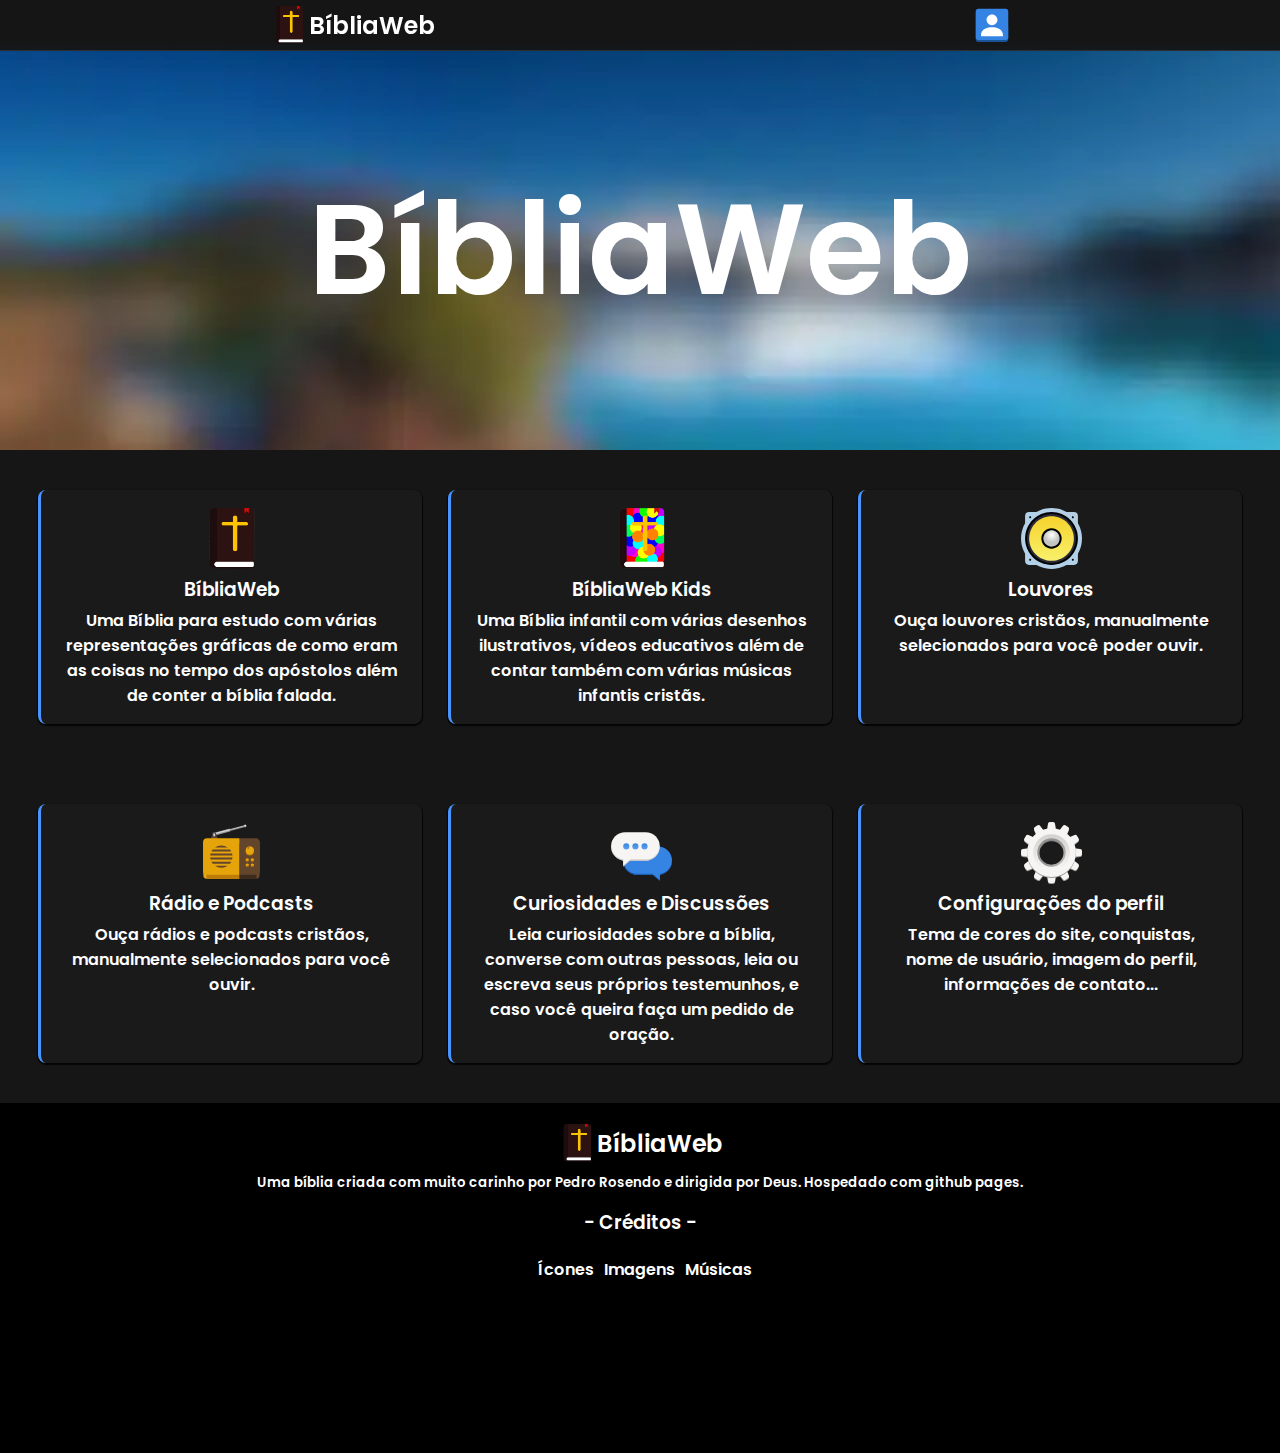
==== index.html @ 705fed43 "Adicionado o favicon da bíblia em head, Criado o primeiro capítulo do primeiro livro da bíblia" ====
<!DOCTYPE html>
<html lang="pt_BR">

<head>
    <meta charset="UTF-8">
    <meta http-equiv="X-UA-Compatible" content="IE=chrome">
    <meta name="viewport" content="width=device-width, initial-scale=1.0">
    <link rel="shortcut icon" href="icons/favicon.svg" type="svg">
    <title>BíbliaWeb Home</title>
    <link rel="stylesheet" href="styles/main.css">
    <link rel="stylesheet" href="styles/headerwithname.css">
    <link rel="stylesheet" href="styles/cards.css">
    <link rel="stylesheet" href="styles/footer.css">
    <meta name="keywords" content="biblia sagrada online cristã">
    <meta name="description"
        content="Uma Bíblia Online em português com design responsivo para que você possa acessar de seu smartphone, tablet ou computador. Nesse site você poderá ouvir músicas cristãs, conversar com pessoas que compartilham da mesma fé que você, colocar vídeos educativos para as crianças e muito mais.">
</head>
<style>
    header {
        position: fixed;
        z-index: 1;
        width: 100%;
        background-color: rgba(22, 22, 22, 0.7);
        backdrop-filter: blur(5px);
        -webkit-backdrop-filter: blur(5px);
        border-bottom: 1px solid rgba(255, 255, 255, 0.1);
    }

    header nav {
        display: flex;
        justify-content: space-around;
        align-items: center;
        height: 50px;
    }

    header nav div.logo {
        align-items: center;
        display: flex;
        cursor: pointer;
    }

    header nav div.logo:hover {
        transition: 0.3s;
        opacity: 0.7;
    }

    header nav div.logo img,
    #text {
        display: inline-block;
    }

    header nav div.logo #text {
        color: #ffffff;
    }

    header nav .account {
        align-items: center;
        cursor: pointer;
    }

    header nav .account:hover {
        transition: 0.3s;
        opacity: 0.7;
    }

    header nav .account img {
        margin-top: 7px;
    }

    .content {
        padding-top: 50px;
    }
</style>

<body>

    <header>
        <nav>
            <div class="logo" onclick="window.location.href='index.html'">
                <img src="icons/favicon.svg" width="40vh" height="40vh" alt="Icone da Bíblia Web">
                <div id="text">
                    <h2>BíbliaWeb</h2>
                </div>
            </div>

            <div class="account" onclick="window.location.href='account.html'">
                <img src="icons/user.svg" width="40vh" height="40vh" alt="Icone da Bíblia Web">
            </div>
        </nav>
    </header>

    <div class="content">

        <div class="headerwithname">
            <h2>BíbliaWeb</h2>
        </div>

        <main class="cards">
            <section class="card" onclick="window.location.href='index-studywebbible.html'">
                <div class="icons">
                    <img src="icons/favicon.svg" alt="Ícone da Bíblia Web">
                </div>
                <h3>BíbliaWeb</h3>
                <span>Uma Bíblia para estudo com várias representações gráficas de como eram as coisas no tempo dos
                    apóstolos além de conter a bíblia falada.</span>
            </section>

            <section class="card" onclick="window.location.href='index-kidswebbible.html'">
                <div class="icons">
                    <img src="icons/favicon-kids.svg" alt="Ícone da Bíblia Web Kids">
                </div>
                <h3>BíbliaWeb Kids</h3>
                <span>Uma Bíblia infantil com várias desenhos ilustrativos, vídeos educativos além de contar também com
                    várias músicas infantis cristãs.</span>
            </section>

            <section class="card" onclick="window.location.href='index-praises.html'">
                <div class="icons">
                    <img src="icons/gnome-music-icon.svg" alt="Ícone de uma caixa de som">
                </div>
                <h3>Louvores</h3>
                <span>Ouça louvores cristãos, manualmente selecionados para você poder ouvir.</span>
            </section>
        </main>

        <main class="cards">
            <section class="card" onclick="window.location.href='index-radiosandpodcasts.html'">
                <div class="icons">
                    <img src="icons/haeckerfelix-shortwave-icon.svg" alt="Ícone de um rádio">
                </div>
                <h3>Rádio e Podcasts</h3>
                <span>Ouça rádios e podcasts cristãos, manualmente selecionados para você ouvir.</span>
            </section>

            <section class="card" onclick="window.location.href='index-triviaanddiscussions.html'">
                <div class="icons">
                    <img src="icons/empathy-icon.svg" alt="Ícone de um bate-papo">
                </div>
                <h3>Curiosidades e Discussões</h3>
                <span>Leia curiosidades sobre a bíblia, converse com outras pessoas, leia ou escreva seus próprios
                    testemunhos, e caso você queira faça um pedido de oração.</span>
            </section>

            <section class="card" onclick="window.location.href='index-account.html'">
                <div class="icons">
                    <img src="icons/gnome-settings-icon.svg" alt="Ícone de configurações">
                </div>
                <h3>Configurações do perfil</h3>
                <span>Tema de cores do site, conquistas, nome de usuário, imagem do perfil, informações de
                    contato...</span>
            </section>
        </main>
    </div>

    <footer>
        <div class="texts-footer">
            <div id="logo-footer" onclick="window.location.href='index.html'">
                <img src="icons/favicon.svg" width="40vw" height="40vh" alt="Ícone da Bíblia Web">
                <div id="text-footer">
                    <h2>BíbliaWeb</h2>
                </div>
            </div>
            <h5>Uma bíblia criada com muito carinho por Pedro Rosendo e dirigida por Deus. Hospedado com github
                pages.</h5>
            <div class="credits">
                <div class="title">
                    <h3 id="text3">- Créditos -</h3>
                </div>
                <div class="types">
                    <h4 id="text4">Ícones</h4>
                    <h4 id="texto4">Imagens</h4 id="texto4">
                    <h4 id="texto4">Músicas</h4>
                </div>
            </div>
        </div>
    </footer>
</body>

</html>
---- styles/main.css ----
@font-face {
    font-family: "Poppins-Medium";
    font-style: bold;
    src: local('Poppins-Medium'), url('/fonts/Poppins-Medium.ttf') format("truetype");
}

@font-face {
    font-family: "Poppins-SemiBold";
    font-style: normal;
    src: local('Poppins-SemiBold'), url('/fonts/Poppins-SemiBold.ttf') format("truetype");
}

@font-face {
    font-family: "Roboto-Medium";
    font-style: normal;
    src: local('Roboto-Medium'), url('/fonts/Roboto-Medium.ttf') format("truetype");
}

@font-face {
    font-family: "Roboto-Bold";
    font-style: bold;
    src: local('Roboto-Bold'), url('/fonts/Roboto-Bold.ttf') format("truetype");
}

* {
    margin: 0;
    padding: 0;
    box-sizing: border-box;
    font-family: "Poppins-SemiBold", "Roboto", Arial;
    text-decoration: none;
}

body {
    background-color: #161616;
    overflow-x: hidden;
}
---- styles/headerwithname.css ----
.content div.headerwithname {
    margin: 0;
    width: 100%;
    height: 400px;
    display: flex;
    background-image: url("/images/lago.webp");
    background-repeat: no-repeat;
    background-attachment: fixed;
    background-size: cover;
    align-items: center;
    justify-content: center;
    transition: 0.4s;
}

div.content div.headerwithname h2 {
    color: #ffffff;
    font-size: 10vw;
    text-align: center;
}

@media screen and (max-width:700px) {

    .content div.headerwithname {
        height: 300px;
    }

}

@media screen and (max-width:500px) {

    .content div.headerwithname {
        height: 200px;
    }

}
---- styles/cards.css ----
.content main.cards {
    display: flex;
    justify-content: center;
    color: #ffffff;
    padding: 40px;
}

.content main.cards section.card {
    display: flex;
    flex-direction: column;
    align-items: center;
    text-align: center;
    background-color: #1a1a1a;
    padding: 1rem 1.5rem;
    border-radius: 8px;
    margin-left: 2vw;
    cursor: pointer;
    min-width: 30vw;
    min-height: 150px;
    max-width: 30vw;
    max-height: 270px;
    box-shadow: 0 1px 1px 1px rgb(0 0 0 / 80%);
    border-left: 3px solid #4895ff;
    transition: 0.4s;
}

.content main.cards section.card:hover {
    background-color: #202020;
    position: relative;
    top: -1px;
    transition: all 0.5s ease-in-out;
}

.content main.cards section.card:first-child {
    margin-left: 0;
}

.content main.cards section.card .icons {
    width: 65px;
    height: 65px;
}

.content main.cards section.card img {
    width: 100%;
}

.content main.cards section.card h3 {
    padding: 4px 0;
}

@media screen and (max-width: 1000px) {

    .content main.cards {
        flex-direction: column;
        display: flex;
        padding: 10px;
    }

    .content main.cards section.card {
        margin-left: 0;
        margin-bottom: 32px;
        min-width: 100%;
        min-height: 150px;
        max-width: 100%;
        max-height: 250px;
    }

    .content main.cards section.card span {
        font-size: 15px;
    }

}
---- styles/footer.css ----
footer {
    width: 100%;
    height: 350px;
    text-align: center;
    background-color: #000000;
    position: relative;
    bottom: 0;
}

#logo-footer {
    align-items: center;
    display: flex;
}

#logo-footer:hover {
    cursor: pointer;
    opacity: 0.7;
}

.texts-footer {
    display: flex;
    flex-direction: column;
    align-items: center;
    color: #ffffff;
    padding-top: 20px;
}

.texts-footer h5 {
    margin-top: 10px;
    margin-bottom: 15px;
}

.title {
    margin-bottom: 20px;
}

.types {
    display: flex;
}

.types h4 {
    display: flex;
    margin-left: 10px;
}

.types h4:hover {
    cursor: pointer;
    opacity: 0.7;
}

@media screen and (max-width:500px) {

    .title {
        margin-bottom: 10px;
    }

}
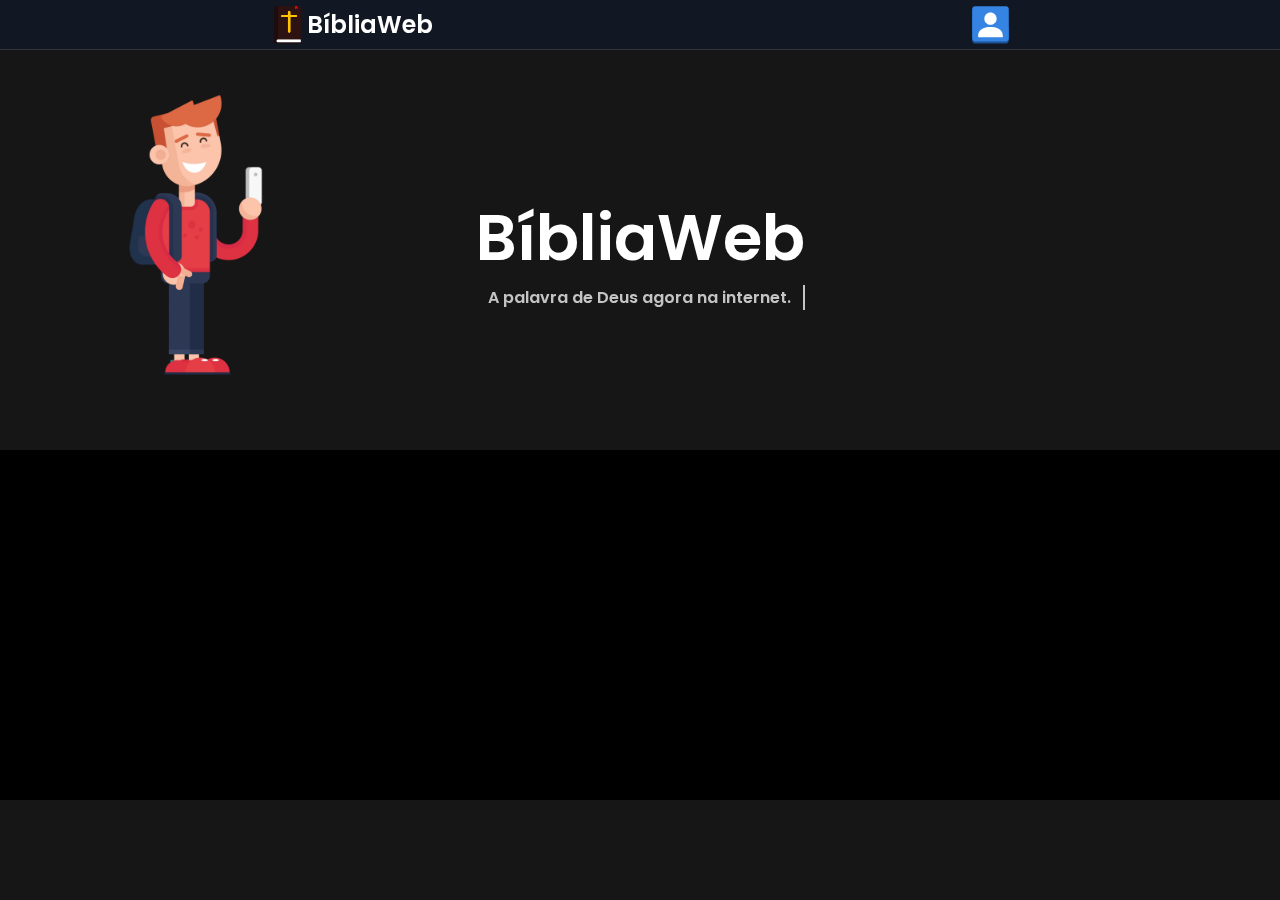
==== commit f031071b: "Reescrita do Website, limpeza de arquivos sem dados" ====
--- a/index.html
+++ b/index.html
@@ -1,179 +1,45 @@
 <!DOCTYPE html>
 <html lang="pt_BR">
-
 <head>
     <meta charset="UTF-8">
     <meta http-equiv="X-UA-Compatible" content="IE=chrome">
     <meta name="viewport" content="width=device-width, initial-scale=1.0">
-    <link rel="shortcut icon" href="icons/favicon.svg" type="svg">
+    <link rel="shortcut icon" href="/icons/favicon.svg" type="image/x-icon">
     <title>BíbliaWeb Home</title>
-    <link rel="stylesheet" href="styles/main.css">
-    <link rel="stylesheet" href="styles/headerwithname.css">
-    <link rel="stylesheet" href="styles/cards.css">
-    <link rel="stylesheet" href="styles/footer.css">
-    <meta name="keywords" content="biblia sagrada online cristã">
-    <meta name="description"
-        content="Uma Bíblia Online em português com design responsivo para que você possa acessar de seu smartphone, tablet ou computador. Nesse site você poderá ouvir músicas cristãs, conversar com pessoas que compartilham da mesma fé que você, colocar vídeos educativos para as crianças e muito mais.">
+    <link rel="stylesheet" href="/styles/main.css">
+    <meta name="description" content="Uma Bíblia Online em português com design responsivo para que você possa acessar de seu smartphone, tablet ou computador. Nesse site você poderá ouvir músicas cristãs, conversar com pessoas que compartilham da mesma fé que você, colocar vídeos educativos para as crianças e muito mais.">
+    <link rel="stylesheet" href="/styles/headerwithname.css">
+    <link rel="stylesheet" href="/styles/headertop.css">
+    <link rel="stylesheet" href="/styles/webbibleofstudy.css">
 </head>
-<style>
-    header {
-        position: fixed;
-        z-index: 1;
-        width: 100%;
-        background-color: rgba(22, 22, 22, 0.7);
-        backdrop-filter: blur(5px);
-        -webkit-backdrop-filter: blur(5px);
-        border-bottom: 1px solid rgba(255, 255, 255, 0.1);
-    }
-
-    header nav {
-        display: flex;
-        justify-content: space-around;
-        align-items: center;
-        height: 50px;
-    }
-
-    header nav div.logo {
-        align-items: center;
-        display: flex;
-        cursor: pointer;
-    }
-
-    header nav div.logo:hover {
-        transition: 0.3s;
-        opacity: 0.7;
-    }
-
-    header nav div.logo img,
-    #text {
-        display: inline-block;
-    }
-
-    header nav div.logo #text {
-        color: #ffffff;
-    }
-
-    header nav .account {
-        align-items: center;
-        cursor: pointer;
-    }
-
-    header nav .account:hover {
-        transition: 0.3s;
-        opacity: 0.7;
-    }
-
-    header nav .account img {
-        margin-top: 7px;
-    }
-
-    .content {
-        padding-top: 50px;
-    }
-</style>
-
 <body>
-
     <header>
         <nav>
-            <div class="logo" onclick="window.location.href='index.html'">
-                <img src="icons/favicon.svg" width="40vh" height="40vh" alt="Icone da Bíblia Web">
+            <div id="logo" onclick="window.location.href='index.html'">
+                <div id="icon">
+                    <img src="/icons/favicon.svg" alt="Ícone da Bíblia Web">
+                </div>
                 <div id="text">
                     <h2>BíbliaWeb</h2>
                 </div>
             </div>
 
-            <div class="account" onclick="window.location.href='account.html'">
-                <img src="icons/user.svg" width="40vh" height="40vh" alt="Icone da Bíblia Web">
+            <div id="account" onclick="window.location.href='account.html'">
+                <div id="icon">
+                    <img src="/icons/user.svg" alt="Sua conta">
+                </div>
             </div>
         </nav>
     </header>
-
-    <div class="content">
-
-        <div class="headerwithname">
-            <h2>BíbliaWeb</h2>
+    <div id="content">
+        <div id="headerwithname">
+            <div id="texts">
+                <h2>BíbliaWeb</h2>
+                <h4 class="line typing-animation">A palavra de Deus agora na internet.</h4>
+            </div>
         </div>
 
-        <main class="cards">
-            <section class="card" onclick="window.location.href='index-studywebbible.html'">
-                <div class="icons">
-                    <img src="icons/favicon.svg" alt="Ícone da Bíblia Web">
-                </div>
-                <h3>BíbliaWeb</h3>
-                <span>Uma Bíblia para estudo com várias representações gráficas de como eram as coisas no tempo dos
-                    apóstolos além de conter a bíblia falada.</span>
-            </section>
-
-            <section class="card" onclick="window.location.href='index-kidswebbible.html'">
-                <div class="icons">
-                    <img src="icons/favicon-kids.svg" alt="Ícone da Bíblia Web Kids">
-                </div>
-                <h3>BíbliaWeb Kids</h3>
-                <span>Uma Bíblia infantil com várias desenhos ilustrativos, vídeos educativos além de contar também com
-                    várias músicas infantis cristãs.</span>
-            </section>
-
-            <section class="card" onclick="window.location.href='index-praises.html'">
-                <div class="icons">
-                    <img src="icons/gnome-music-icon.svg" alt="Ícone de uma caixa de som">
-                </div>
-                <h3>Louvores</h3>
-                <span>Ouça louvores cristãos, manualmente selecionados para você poder ouvir.</span>
-            </section>
-        </main>
-
-        <main class="cards">
-            <section class="card" onclick="window.location.href='index-radiosandpodcasts.html'">
-                <div class="icons">
-                    <img src="icons/haeckerfelix-shortwave-icon.svg" alt="Ícone de um rádio">
-                </div>
-                <h3>Rádio e Podcasts</h3>
-                <span>Ouça rádios e podcasts cristãos, manualmente selecionados para você ouvir.</span>
-            </section>
-
-            <section class="card" onclick="window.location.href='index-triviaanddiscussions.html'">
-                <div class="icons">
-                    <img src="icons/empathy-icon.svg" alt="Ícone de um bate-papo">
-                </div>
-                <h3>Curiosidades e Discussões</h3>
-                <span>Leia curiosidades sobre a bíblia, converse com outras pessoas, leia ou escreva seus próprios
-                    testemunhos, e caso você queira faça um pedido de oração.</span>
-            </section>
-
-            <section class="card" onclick="window.location.href='index-account.html'">
-                <div class="icons">
-                    <img src="icons/gnome-settings-icon.svg" alt="Ícone de configurações">
-                </div>
-                <h3>Configurações do perfil</h3>
-                <span>Tema de cores do site, conquistas, nome de usuário, imagem do perfil, informações de
-                    contato...</span>
-            </section>
-        </main>
+        <div class="container"></div>
     </div>
-
-    <footer>
-        <div class="texts-footer">
-            <div id="logo-footer" onclick="window.location.href='index.html'">
-                <img src="icons/favicon.svg" width="40vw" height="40vh" alt="Ícone da Bíblia Web">
-                <div id="text-footer">
-                    <h2>BíbliaWeb</h2>
-                </div>
-            </div>
-            <h5>Uma bíblia criada com muito carinho por Pedro Rosendo e dirigida por Deus. Hospedado com github
-                pages.</h5>
-            <div class="credits">
-                <div class="title">
-                    <h3 id="text3">- Créditos -</h3>
-                </div>
-                <div class="types">
-                    <h4 id="text4">Ícones</h4>
-                    <h4 id="texto4">Imagens</h4 id="texto4">
-                    <h4 id="texto4">Músicas</h4>
-                </div>
-            </div>
-        </div>
-    </footer>
 </body>
-
 </html>--- a/styles/main.css
+++ b/styles/main.css
@@ -1,3 +1,12 @@
+:root {
+    --backgroud-color-darkmode: #161616;
+    --backgroud-color-whitemode: #d5d5d5;
+    --primary-text-color-darkmode: #ffffff;
+    --secundary-text-color-darkmode: rgba(255, 255, 255, 0.75);
+    --headertop-color-darkmode: rgba(17, 25, 40, 0.75);
+    --headertop-bottom-color-darkmode: rgba(255, 255, 255, 0.125);
+}
+
 @font-face {
     font-family: "Poppins-Medium";
     font-style: bold;
@@ -31,6 +40,6 @@
 }
 
 body {
-    background-color: #161616;
+    background-color: var(--backgroud-color-darkmode);
     overflow-x: hidden;
 }--- a/styles/headerwithname.css
+++ b/styles/headerwithname.css
@@ -1,35 +1,55 @@
-.content div.headerwithname {
-    margin: 0;
-    width: 100%;
+div#content div#headerwithname {
+    display: flex;
     height: 400px;
-    display: flex;
-    background-image: url("/images/lago.webp");
+    justify-content: center;
+    align-items: center;
+    background-image: url(/images/boy-using-smartphone.webp);
     background-repeat: no-repeat;
-    background-attachment: fixed;
-    background-size: cover;
-    align-items: center;
-    justify-content: center;
-    transition: 0.4s;
+    background-size: contain;
 }
 
-div.content div.headerwithname h2 {
-    color: #ffffff;
-    font-size: 10vw;
+div#content div#headerwithname div#texts {
+    text-align: center;
+    
+}
+
+div#content div#headerwithname div#texts h2 {
+    color: var(--primary-text-color-darkmode);
+    font-size: 400%;
+}
+
+
+div#content div#headerwithname div#texts h4.line {
+    border-right: 2px solid var(--secundary-text-color-darkmode);
+    color: var(--secundary-text-color-darkmode);
+    margin: 0 auto;
+    white-space: nowrap;
+    overflow: hidden;
     text-align: center;
 }
 
-@media screen and (max-width:700px) {
 
-    .content div.headerwithname {
-        height: 300px;
+.typing-animation {
+    animation: blinkCursor 700ms infinite normal,
+        typing 4s 1s normal both;
+}
+
+@keyframes typing {
+    from {
+        width: 0;
     }
 
+    to {
+        width: 19em;
+    }
 }
 
-@media screen and (max-width:500px) {
-
-    .content div.headerwithname {
-        height: 200px;
+@keyframes blinkCursor {
+    from {
+        border-right-color: var(--secundary-text-color-darkmode);
     }
 
+    to {
+        border-right-color: transparent;
+    }
 }--- a/styles/headertop.css
+++ b/styles/headertop.css
@@ -0,0 +1,70 @@
+header {
+    width: 100%;
+    height: 50px;
+    position: fixed;
+    z-index: 10;
+    background-color: var(--headertop-color-darkmode);
+    backdrop-filter: blur(16px) saturate(180%); -webkit-backdrop-filter: blur(16px);
+    border-bottom: 1px solid var(--headertop-bottom-color-darkmode);
+}
+
+header nav {
+    width: 100%;
+    height: 100%;
+    display: flex;
+    justify-content: space-around;
+    align-items: center;
+}
+
+header nav div#logo {
+    align-items: center;
+    display: flex;
+    cursor: pointer;
+}
+
+header nav div#logo:hover {
+    transition: 0.3s;
+    opacity: 0.7;
+}
+
+header nav div#logo div#icon {
+    width: 40px;
+    height: 40px;
+}
+
+header nav div#logo div#icon img {
+    width: 100%;
+    height: 100%;
+}
+
+header nav div#logo div#text h2 {
+    font-family: 'Poppins-Semibold', Arial;
+    color: var(--primary-text-color-darkmode);
+}
+
+header nav div#account {
+    width: 45px;
+    height: 45px;
+    align-items: center;
+    display: flex;
+    cursor: pointer;
+}
+
+header nav div#account:hover {
+    transition: 0.3s;
+    opacity: 0.7;
+}
+
+header nav div#account div#icon {
+    width: 100%;
+    height: 100%;
+}
+
+header nav div#account div#icon img {
+    width: 100%;
+    height: 100%;
+}
+
+div#content {
+    padding-top: 50px;
+}--- a/styles/webbibleofstudy.css
+++ b/styles/webbibleofstudy.css
@@ -0,0 +1,5 @@
+div#content div.container {
+    width: 100%;
+    height: 350px;
+    background-color: black;
+}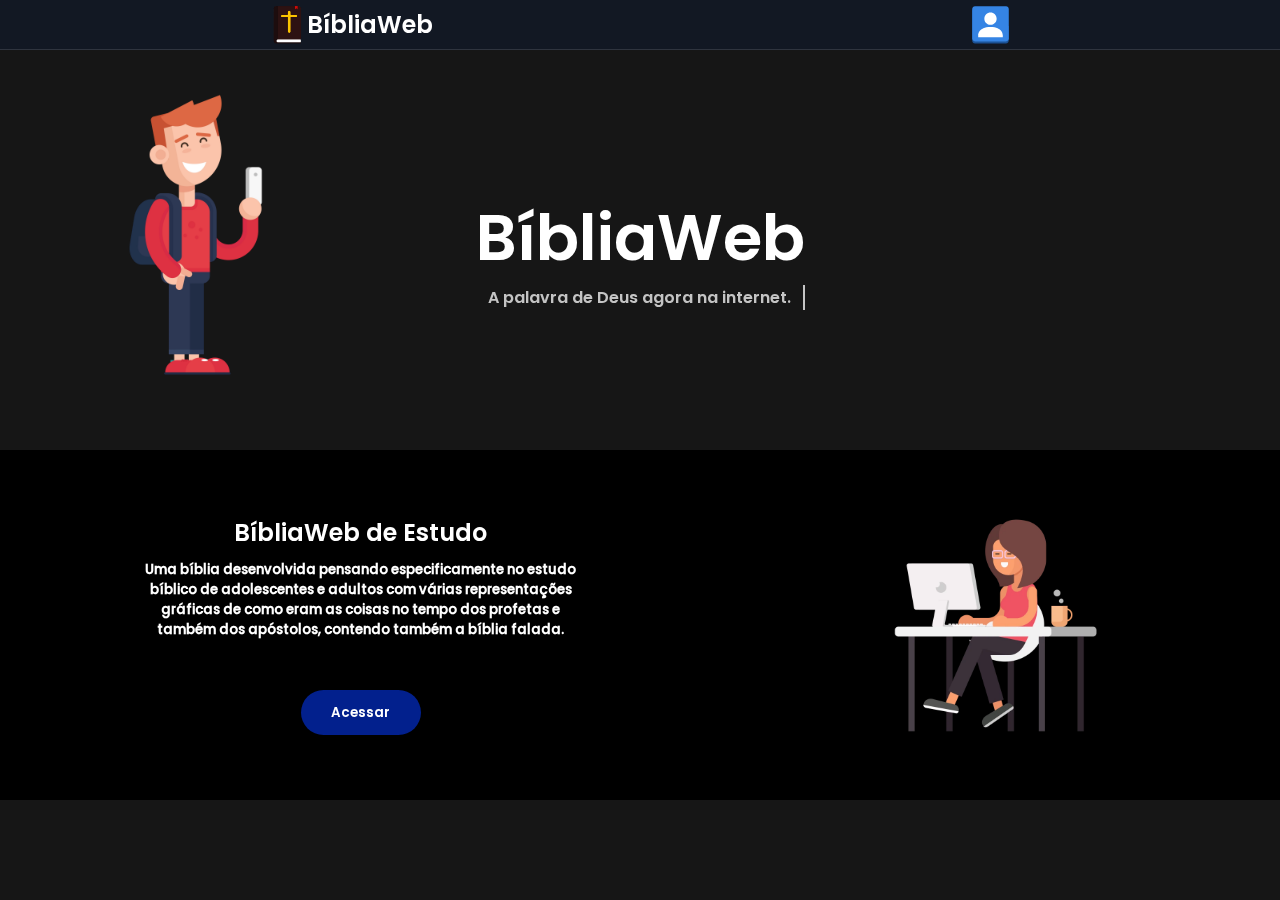
==== commit d12dc1e7: "Criado o primeiro container com a BibliaWeb de Estudo" ====
--- a/index.html
+++ b/index.html
@@ -4,20 +4,20 @@
     <meta charset="UTF-8">
     <meta http-equiv="X-UA-Compatible" content="IE=chrome">
     <meta name="viewport" content="width=device-width, initial-scale=1.0">
-    <link rel="shortcut icon" href="/icons/favicon.svg" type="image/x-icon">
+    <link rel="shortcut icon" href="icons/favicon.svg" type="image/x-icon">
     <title>BíbliaWeb Home</title>
-    <link rel="stylesheet" href="/styles/main.css">
     <meta name="description" content="Uma Bíblia Online em português com design responsivo para que você possa acessar de seu smartphone, tablet ou computador. Nesse site você poderá ouvir músicas cristãs, conversar com pessoas que compartilham da mesma fé que você, colocar vídeos educativos para as crianças e muito mais.">
-    <link rel="stylesheet" href="/styles/headerwithname.css">
-    <link rel="stylesheet" href="/styles/headertop.css">
-    <link rel="stylesheet" href="/styles/webbibleofstudy.css">
+    <link rel="stylesheet" href="styles/main.css">
+    <link rel="stylesheet" href="styles/headertop.css">
+    <link rel="stylesheet" href="styles/headerwithname.css">
+    <link rel="stylesheet" href="styles/webbibleofstudy.css">
 </head>
 <body>
     <header>
         <nav>
             <div id="logo" onclick="window.location.href='index.html'">
                 <div id="icon">
-                    <img src="/icons/favicon.svg" alt="Ícone da Bíblia Web">
+                    <img src="icons/favicon.svg" alt="Ícone da Bíblia Web">
                 </div>
                 <div id="text">
                     <h2>BíbliaWeb</h2>
@@ -26,7 +26,7 @@
 
             <div id="account" onclick="window.location.href='account.html'">
                 <div id="icon">
-                    <img src="/icons/user.svg" alt="Sua conta">
+                    <img src="icons/user.svg" alt="Sua conta">
                 </div>
             </div>
         </nav>
@@ -39,7 +39,28 @@
             </div>
         </div>
 
-        <div class="container"></div>
+        <div class="container">
+            <div id="containercontent">
+                <div id="description">
+                    <div id="descriptioncontent">
+                        <div id="title">
+                            <h2>BíbliaWeb de Estudo</h2>
+                        </div>
+                        <div id="descriptiontext">
+                            <h5>Uma bíblia desenvolvida pensando especificamente no estudo bíblico de adolescentes e adultos com várias representações gráficas de como eram as coisas no tempo dos profetas e também dos apóstolos, contendo também a bíblia falada.</h5>
+                        </div>
+                        <div id="button">
+                            <button href="">Acessar</button>
+                        </div>
+                    </div>
+                </div>
+                <div id="image">
+                    <div id="imagecontent">
+                        <img src="images/AcessingWeb.webp" alt="Acessando a web pelo notebook">
+                    </div>
+                </div>
+            </div>
+        </div>
     </div>
 </body>
 </html>--- a/styles/main.css
+++ b/styles/main.css
@@ -5,6 +5,7 @@
     --secundary-text-color-darkmode: rgba(255, 255, 255, 0.75);
     --headertop-color-darkmode: rgba(17, 25, 40, 0.75);
     --headertop-bottom-color-darkmode: rgba(255, 255, 255, 0.125);
+    --button-color-darkmode: #02208d;
 }
 
 @font-face {
--- a/styles/headerwithname.css
+++ b/styles/headerwithname.css
@@ -10,14 +10,12 @@
 
 div#content div#headerwithname div#texts {
     text-align: center;
-    
 }
 
 div#content div#headerwithname div#texts h2 {
     color: var(--primary-text-color-darkmode);
     font-size: 400%;
 }
-
 
 div#content div#headerwithname div#texts h4.line {
     border-right: 2px solid var(--secundary-text-color-darkmode);
@@ -27,7 +25,6 @@
     overflow: hidden;
     text-align: center;
 }
-
 
 .typing-animation {
     animation: blinkCursor 700ms infinite normal,
--- a/styles/webbibleofstudy.css
+++ b/styles/webbibleofstudy.css
@@ -2,4 +2,67 @@
     width: 100%;
     height: 350px;
     background-color: black;
+}
+
+div#content div.container div#containercontent {
+    width: 100%;
+    height: 100%;
+    display: flex;
+    flex-direction: row;
+    justify-content: space-around;
+    align-items: center;
+}
+
+div#content div.container div#containercontent div#image {
+    width: 350px;
+    height: 100%;
+}
+
+div#content div.container div#containercontent div#image div#imagecontent, div#content div.container div#containercontent div#image div#imagecontent img {
+    width: 100%;
+    height: 100%;
+}
+
+div#content div.container div#containercontent div#description {
+    width: 40%;
+    height: 100%;
+    display: flex;
+    justify-content: center;
+    align-items: center;
+}
+
+div#content div.container div#containercontent div#description div#title {
+    text-align: center;
+}
+
+div#content div.container div#containercontent div#description div#title h2 {
+    color: var(--primary-text-color-darkmode);
+}
+
+div#content div.container div#containercontent div#description div#descriptiontext {
+    text-align: center;
+    padding-top: 10px;
+    padding-bottom: 50px;
+}
+
+div#content div.container div#containercontent div#description div#descriptiontext h5 {
+    color: var(--primary-text-color-darkmode);
+    font-family: "Poppins-Medium", Arial;
+    padding-left: 40px;
+    padding-right: 40px;
+}
+
+div#content div.container div#containercontent div#description div#button {
+    display: flex;
+    align-items: center;
+    justify-content: center;
+}
+
+div#content div.container div#containercontent div#description div#button button {
+    width: 120px;
+    height: 45px;
+    border: none;
+    border-radius: 100px;
+    background-color: var(--button-color-darkmode);
+    color: var(--primary-text-color-darkmode);
 }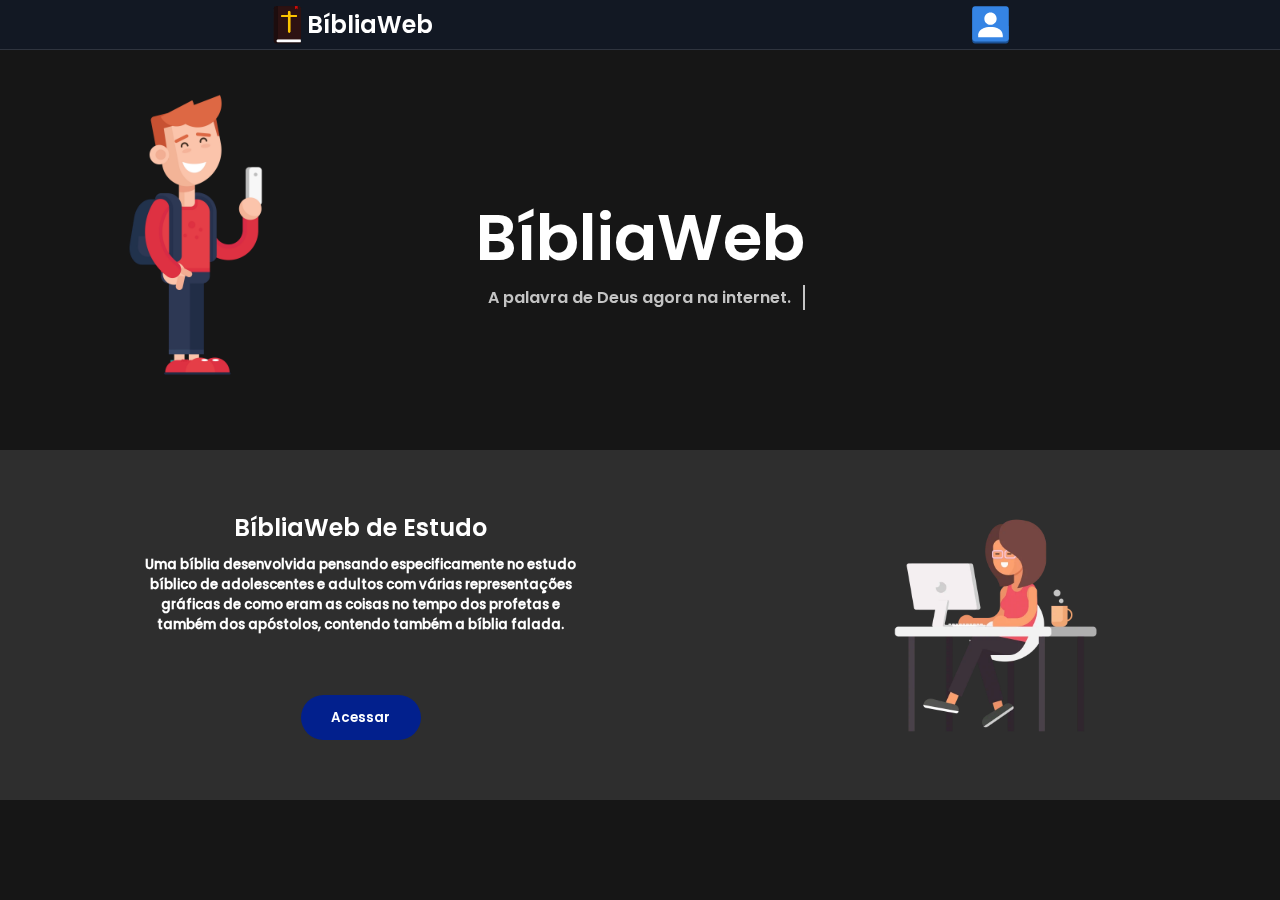
==== commit 87d5e62f: "Mudando arquivos de .webp para .png" ====
--- a/index.html
+++ b/index.html
@@ -56,7 +56,7 @@
                 </div>
                 <div id="image">
                     <div id="imagecontent">
-                        <img src="images/AcessingWeb.webp" alt="Acessando a web pelo notebook">
+                        <img src="images/AcessingWeb.png" alt="Acessando a web pelo notebook">
                     </div>
                 </div>
             </div>
--- a/styles/main.css
+++ b/styles/main.css
@@ -1,5 +1,6 @@
 :root {
-    --backgroud-color-darkmode: #161616;
+    --primary-background-color-darkmode: #161616;
+    --secundary-background-color-darkmode: #2e2e2e;
     --backgroud-color-whitemode: #d5d5d5;
     --primary-text-color-darkmode: #ffffff;
     --secundary-text-color-darkmode: rgba(255, 255, 255, 0.75);
@@ -41,6 +42,6 @@
 }
 
 body {
-    background-color: var(--backgroud-color-darkmode);
+    background-color: var(--primary-background-color-darkmode);
     overflow-x: hidden;
 }--- a/styles/headerwithname.css
+++ b/styles/headerwithname.css
@@ -3,7 +3,7 @@
     height: 400px;
     justify-content: center;
     align-items: center;
-    background-image: url(/images/boy-using-smartphone.webp);
+    background-image: url(/images/BoyUsingSmartphone.png);
     background-repeat: no-repeat;
     background-size: contain;
 }
--- a/styles/webbibleofstudy.css
+++ b/styles/webbibleofstudy.css
@@ -1,7 +1,7 @@
 div#content div.container {
     width: 100%;
     height: 350px;
-    background-color: black;
+    background-color: var(--secundary-background-color-darkmode);
 }
 
 div#content div.container div#containercontent {
@@ -42,14 +42,14 @@
 div#content div.container div#containercontent div#description div#descriptiontext {
     text-align: center;
     padding-top: 10px;
-    padding-bottom: 50px;
+    margin-bottom: 60px;
 }
 
 div#content div.container div#containercontent div#description div#descriptiontext h5 {
     color: var(--primary-text-color-darkmode);
     font-family: "Poppins-Medium", Arial;
-    padding-left: 40px;
-    padding-right: 40px;
+    margin-left: 40px;
+    margin-right: 40px;
 }
 
 div#content div.container div#containercontent div#description div#button {
@@ -65,4 +65,71 @@
     border-radius: 100px;
     background-color: var(--button-color-darkmode);
     color: var(--primary-text-color-darkmode);
+}
+
+div#content div.container div#containercontent div#description div#button button:hover {
+    cursor: pointer;
+    box-shadow: 0 0 40px var(--button-color-darkmode);
+    transition: 0.5s ease-in-out;
+}
+
+@media screen and (max-width: 900px) {
+    div#content div.container div#containercontent div#description div#descriptioncontent div#descriptiontext h5 {
+        margin-left: 0px;
+        margin-right: 0px;
+        transition: 0.5s ease-in-out;
+    }
+}
+
+@media screen and (max-width: 800px) {
+    div#content div.container {
+        height: 400px;
+        transition: 0.5s ease-in-out;
+        background-image: url(/images/AcessingWeb.png);
+        background-repeat: no-repeat;
+        background-size: contain;
+        background-position: center;
+        padding-top: 20px;
+        padding-bottom: 20px;
+        padding-right: 20px;
+        padding-left: 20px;
+        transition: 0.5s ease-in-out;
+    }
+
+    div#content div.container div#containercontent {
+        flex-direction: column;
+        transition: 0.5s ease-in-out;
+    }
+
+    div#content div.container div#containercontent div#image {
+        display: none;
+        transition: 0.5s ease-in-out;
+    }
+
+    div#content div.container div#containercontent div#description {
+        width: 100%;
+        background: rgba(0, 0, 0, 0.616);
+        box-shadow: 0 8px 32px 0 rgba(31, 31, 31, 0.37);
+        backdrop-filter: blur(4px);
+        -webkit-backdrop-filter: blur(4px);
+        border-radius: 10px;
+        border: 1px solid rgba(255, 255, 255, 0.18);
+        transition: 0.5s ease-in-out;
+    }  
+
+    div#content div.container div#containercontent div#description div#descriptioncontent {
+        width: 100%;
+        height: 100%;
+        display: flex;
+        justify-content: center;
+        align-items: center;
+        flex-direction: column;
+        transition: 0.5s ease-in-out;
+    }
+
+    div#content div.container div#containercontent div#description div#descriptioncontent div#descriptiontext h5 {
+        margin-left: 10px;
+        margin-right: 10px;
+        transition: 0.5s ease-in-out;
+    }
 }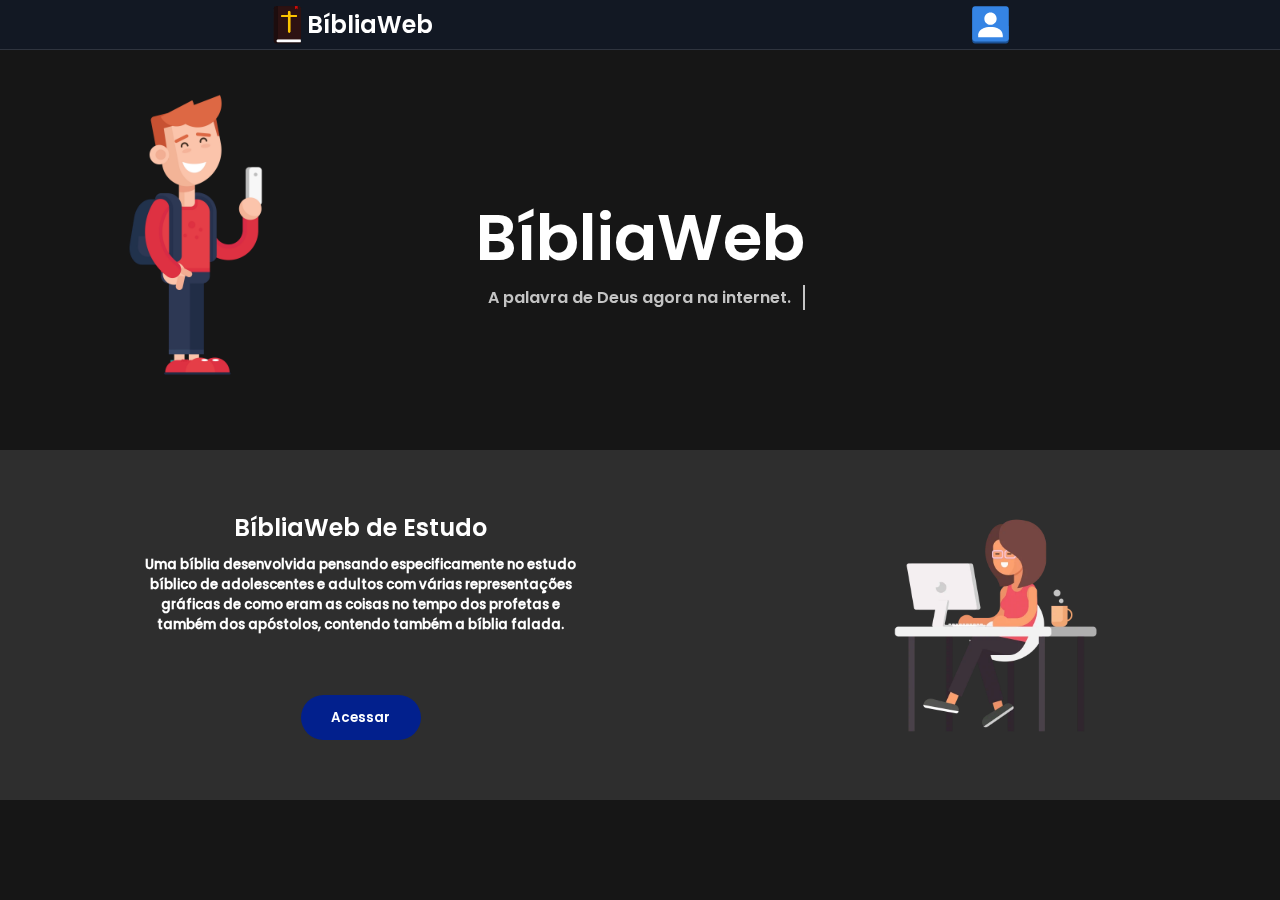
==== commit eaf901bd: "Mudando de .png para .webp teste" ====
--- a/index.html
+++ b/index.html
@@ -56,7 +56,7 @@
                 </div>
                 <div id="image">
                     <div id="imagecontent">
-                        <img src="images/AcessingWeb.png" alt="Acessando a web pelo notebook">
+                        <img src="images/AcessingWeb.webp" alt="Acessando a web pelo notebook">
                     </div>
                 </div>
             </div>
--- a/styles/headerwithname.css
+++ b/styles/headerwithname.css
@@ -3,7 +3,7 @@
     height: 400px;
     justify-content: center;
     align-items: center;
-    background-image: url(/images/BoyUsingSmartphone.png);
+    background-image: url(../images/BoyUsingSmartphone.webp);
     background-repeat: no-repeat;
     background-size: contain;
 }
--- a/styles/webbibleofstudy.css
+++ b/styles/webbibleofstudy.css
@@ -85,7 +85,7 @@
     div#content div.container {
         height: 400px;
         transition: 0.5s ease-in-out;
-        background-image: url(/images/AcessingWeb.png);
+        background-image: url(../images/AcessingWeb.webp);
         background-repeat: no-repeat;
         background-size: contain;
         background-position: center;
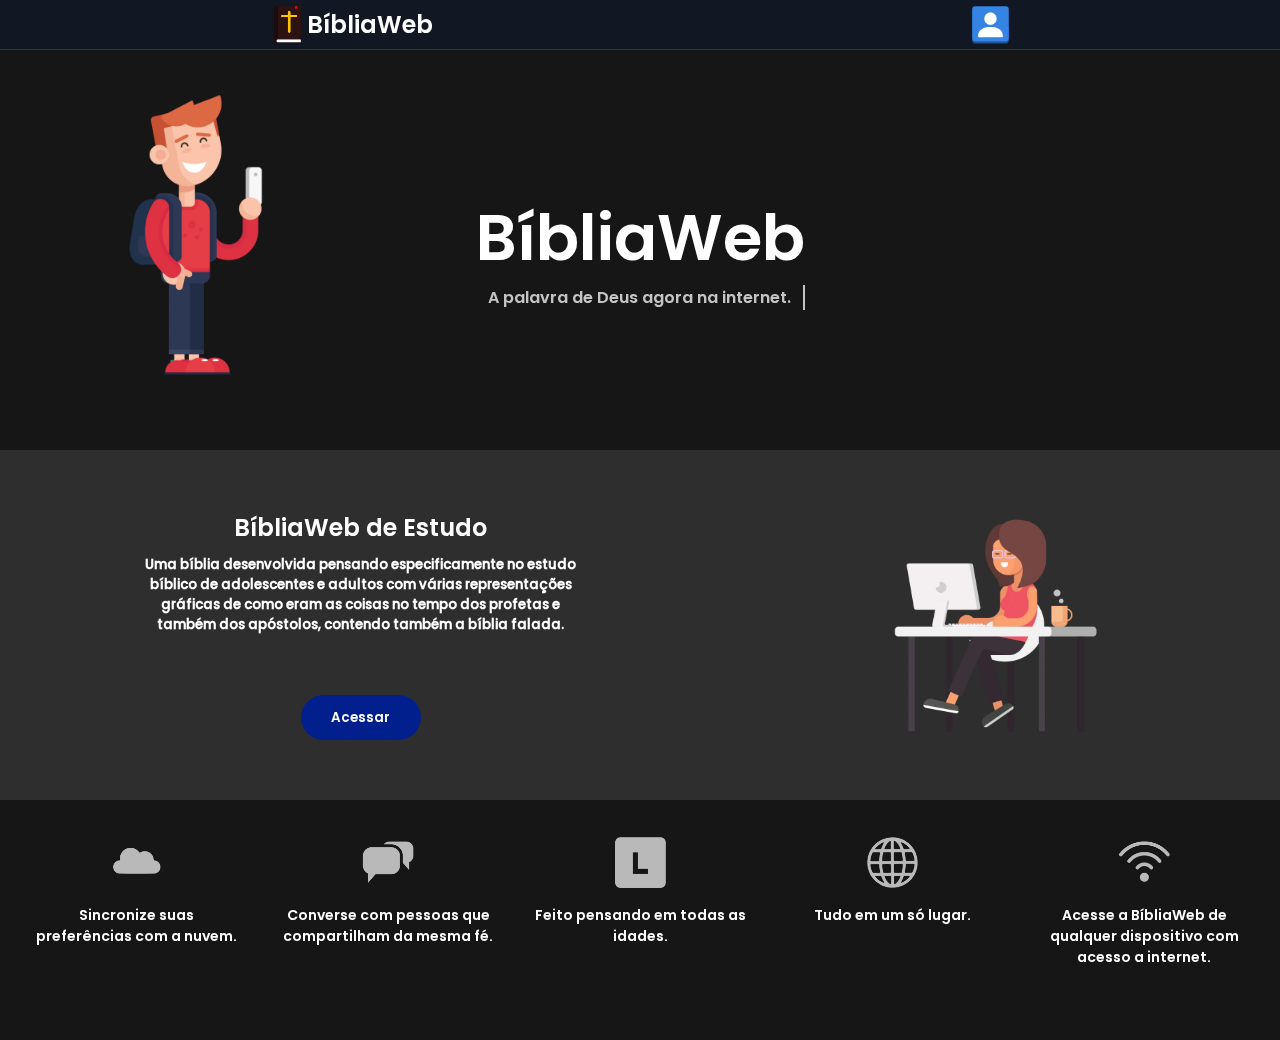
==== commit c2c74bdc: "Foram criados todos os cards e colocado os devidos conteudos, Icones dos "cards" criados, Removendo " ====
--- a/index.html
+++ b/index.html
@@ -11,6 +11,7 @@
     <link rel="stylesheet" href="styles/headertop.css">
     <link rel="stylesheet" href="styles/headerwithname.css">
     <link rel="stylesheet" href="styles/webbibleofstudy.css">
+    <link rel="stylesheet" href="styles/cardssection.css">
 </head>
 <body>
     <header>
@@ -39,7 +40,7 @@
             </div>
         </div>
 
-        <div class="container">
+        <div id="webbibleofstudy">
             <div id="containercontent">
                 <div id="description">
                     <div id="descriptioncontent">
@@ -61,6 +62,73 @@
                 </div>
             </div>
         </div>
+
+        <div id="cardssection">
+            <div id="containercontent">
+                <div id="cards">
+                    <div class="card">
+                        <div class="contentcard">
+                            <div class="iconsection">
+                                <div class="icon">
+                                    <img src="/icons/Cloud-Icon-Light.webp" alt="Ícone de uma nuvem.">
+                                </div>
+                            </div>
+                            <div class="text">
+                                <p>Sincronize suas preferências com a nuvem.</p>
+                            </div>
+                        </div>
+                    </div>
+                    <div class="card">
+                        <div class="contentcard">
+                            <div class="iconsection">
+                                <div class="icon">
+                                    <img src="/icons/Conversation-Icon-Light.webp" alt="Ícone de uma conversa.">
+                                </div>
+                            </div>
+                            <div class="text">
+                                <p>Converse com pessoas que compartilham da mesma fé.</p>
+                            </div>
+                        </div>
+                    </div>
+                    <div class="card">
+                        <div class="contentcard">
+                            <div class="iconsection">
+                                <div class="icon">
+                                    <img src="/icons/Libre-Icon-Light.webp" alt="Ícone de uma família.">
+                                </div>
+                            </div>
+                            <div class="text">
+                                <p>Feito pensando em todas as idades.</p>
+                            </div>
+                        </div>
+                    </div>
+                    <div class="card">
+                        <div class="contentcard">
+                            <div class="iconsection">
+                                <div class="icon">
+                                    <img src="/icons/Planet-Icon-Light.webp" alt="Ícone de um planeta.">
+                                </div>
+                            </div>
+                            <div class="text">
+                                <p>Tudo em um só lugar.</p>
+                            </div>
+                        </div>
+                    </div>
+                    <div class="card">
+                        <div class="contentcard">
+                            <div class="iconsection">
+                                <div class="icon">
+                                    <img src="/icons/Wifi-Icon-Light.webp" alt="Ícone de uma conexão wifi.">
+                                </div>
+                            </div>
+                            <div class="text">
+                                <p>Acesse a BíbliaWeb de qualquer dispositivo com acesso a internet.</p>
+                            </div>
+                        </div>
+                    </div>
+                </div>
+            </div>
+        </div>
     </div>
 </body>
 </html>--- a/styles/main.css
+++ b/styles/main.css
@@ -1,7 +1,7 @@
 :root {
     --primary-background-color-darkmode: #161616;
     --secundary-background-color-darkmode: #2e2e2e;
-    --backgroud-color-whitemode: #d5d5d5;
+    --primary-backgroud-color-whitemode: #d5d5d5;
     --primary-text-color-darkmode: #ffffff;
     --secundary-text-color-darkmode: rgba(255, 255, 255, 0.75);
     --headertop-color-darkmode: rgba(17, 25, 40, 0.75);
--- a/styles/webbibleofstudy.css
+++ b/styles/webbibleofstudy.css
@@ -1,10 +1,10 @@
-div#content div.container {
+div#content div#webbibleofstudy {
     width: 100%;
     height: 350px;
     background-color: var(--secundary-background-color-darkmode);
 }
 
-div#content div.container div#containercontent {
+div#content div#webbibleofstudy div#containercontent {
     width: 100%;
     height: 100%;
     display: flex;
@@ -13,17 +13,17 @@
     align-items: center;
 }
 
-div#content div.container div#containercontent div#image {
+div#content div#webbibleofstudy div#containercontent div#image {
     width: 350px;
     height: 100%;
 }
 
-div#content div.container div#containercontent div#image div#imagecontent, div#content div.container div#containercontent div#image div#imagecontent img {
+div#content div#webbibleofstudy div#containercontent div#image div#imagecontent, div#content div#webbibleofstudy div#containercontent div#image div#imagecontent img {
     width: 100%;
     height: 100%;
 }
 
-div#content div.container div#containercontent div#description {
+div#content div#webbibleofstudy div#containercontent div#description {
     width: 40%;
     height: 100%;
     display: flex;
@@ -31,34 +31,34 @@
     align-items: center;
 }
 
-div#content div.container div#containercontent div#description div#title {
+div#content div#webbibleofstudy div#containercontent div#description div#title {
     text-align: center;
 }
 
-div#content div.container div#containercontent div#description div#title h2 {
+div#content div#webbibleofstudy div#containercontent div#description div#title h2 {
     color: var(--primary-text-color-darkmode);
 }
 
-div#content div.container div#containercontent div#description div#descriptiontext {
+div#content div#webbibleofstudy div#containercontent div#description div#descriptiontext {
     text-align: center;
     padding-top: 10px;
     margin-bottom: 60px;
 }
 
-div#content div.container div#containercontent div#description div#descriptiontext h5 {
+div#content div#webbibleofstudy div#containercontent div#description div#descriptiontext h5 {
     color: var(--primary-text-color-darkmode);
     font-family: "Poppins-Medium", Arial;
     margin-left: 40px;
     margin-right: 40px;
 }
 
-div#content div.container div#containercontent div#description div#button {
+div#content div#webbibleofstudy div#containercontent div#description div#button {
     display: flex;
     align-items: center;
     justify-content: center;
 }
 
-div#content div.container div#containercontent div#description div#button button {
+div#content div#webbibleofstudy div#containercontent div#description div#button button {
     width: 120px;
     height: 45px;
     border: none;
@@ -67,14 +67,14 @@
     color: var(--primary-text-color-darkmode);
 }
 
-div#content div.container div#containercontent div#description div#button button:hover {
+div#content div#webbibleofstudy div#containercontent div#description div#button button:hover {
     cursor: pointer;
     box-shadow: 0 0 40px var(--button-color-darkmode);
     transition: 0.5s ease-in-out;
 }
 
 @media screen and (max-width: 900px) {
-    div#content div.container div#containercontent div#description div#descriptioncontent div#descriptiontext h5 {
+    div#content div#webbibleofstudy div#containercontent div#description div#descriptioncontent div#descriptiontext h5 {
         margin-left: 0px;
         margin-right: 0px;
         transition: 0.5s ease-in-out;
@@ -82,7 +82,7 @@
 }
 
 @media screen and (max-width: 800px) {
-    div#content div.container {
+    div#content div#webbibleofstudy {
         height: 400px;
         transition: 0.5s ease-in-out;
         background-image: url(../images/AcessingWeb.webp);
@@ -93,20 +93,17 @@
         padding-bottom: 20px;
         padding-right: 20px;
         padding-left: 20px;
-        transition: 0.5s ease-in-out;
     }
 
-    div#content div.container div#containercontent {
+    div#content div#webbibleofstudy div#containercontent {
         flex-direction: column;
-        transition: 0.5s ease-in-out;
     }
 
-    div#content div.container div#containercontent div#image {
+    div#content div#webbibleofstudy div#containercontent div#image {
         display: none;
-        transition: 0.5s ease-in-out;
     }
 
-    div#content div.container div#containercontent div#description {
+    div#content div#webbibleofstudy div#containercontent div#description {
         width: 100%;
         background: rgba(0, 0, 0, 0.616);
         box-shadow: 0 8px 32px 0 rgba(31, 31, 31, 0.37);
@@ -114,20 +111,18 @@
         -webkit-backdrop-filter: blur(4px);
         border-radius: 10px;
         border: 1px solid rgba(255, 255, 255, 0.18);
-        transition: 0.5s ease-in-out;
     }  
 
-    div#content div.container div#containercontent div#description div#descriptioncontent {
+    div#content div#webbibleofstudy div#containercontent div#description div#descriptioncontent {
         width: 100%;
         height: 100%;
         display: flex;
         justify-content: center;
         align-items: center;
         flex-direction: column;
-        transition: 0.5s ease-in-out;
     }
 
-    div#content div.container div#containercontent div#description div#descriptioncontent div#descriptiontext h5 {
+    div#content div#webbibleofstudy div#containercontent div#description div#descriptioncontent div#descriptiontext h5 {
         margin-left: 10px;
         margin-right: 10px;
         transition: 0.5s ease-in-out;
--- a/styles/cardssection.css
+++ b/styles/cardssection.css
@@ -0,0 +1,60 @@
+div#content div#cardssection {
+    width: 100%;
+    height: auto;
+}
+
+div#content div#cardssection div#containercontent {
+    width: 100%;
+    height: 100%;
+}
+
+div#content div#cardssection div#containercontent div#cards {
+    width: 100%;
+    height: 100%;
+    display: grid;
+    grid-template-columns: repeat(auto-fit, minmax(200px, 1fr));
+    gap: 20px;
+    padding: 20px 20px 20px 20px;
+}
+
+div#content div#cardssection div#cards div.card {
+    height: 200px;
+    align-items: center;
+    text-align: center;
+    padding: 10px 10px 10px 10px;
+    cursor: pointer;
+    transition: 0.4s;
+}
+
+div#content div#cardssection div#cards div.card div.contentcard {
+    width: 100%;
+    height: 100%;
+}
+
+div#content div#cardssection div#cards div.card div.contentcard div.iconsection {
+    width: 100%;
+    height: 65px;
+    display: flex;
+    align-items: center;
+    justify-content: center;
+    margin-bottom: 10px;
+}
+
+div#content div#cardssection div#cards div.card div.contentcard div.iconsection div.icon {
+    width: 65px;
+    height: 65px;
+}
+
+div#content div#cardssection div#cards div.card div.contentcard div.iconsection div.icon img {
+    width: 100%;
+    height: 100%;
+    opacity: 0.7;
+}
+
+div#content div#cardssection div#cards div.card div.contentcard div.text {
+    font-size: 14px;
+}
+
+div#content div#cardssection div#cards div.card div.contentcard div.text p {
+    color: var(--primary-text-color-darkmode);
+}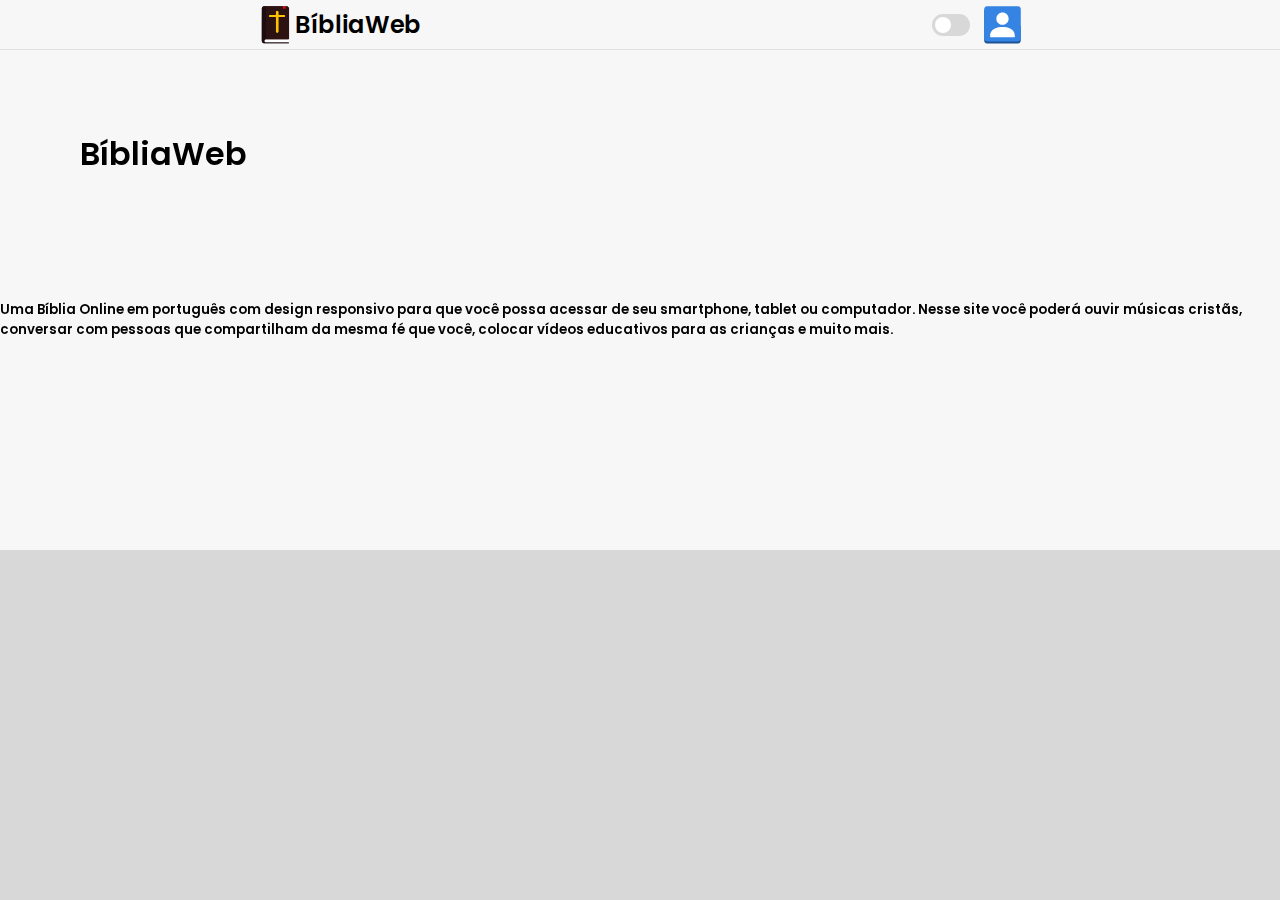
==== commit 3af3be0e: "Site reescrito" ====
--- a/index.html
+++ b/index.html
@@ -1,132 +1,58 @@
 <!DOCTYPE html>
 <html lang="pt_BR">
+
 <head>
     <meta charset="UTF-8">
     <meta http-equiv="X-UA-Compatible" content="IE=chrome">
     <meta name="viewport" content="width=device-width, initial-scale=1.0">
     <link rel="shortcut icon" href="icons/favicon.svg" type="image/x-icon">
     <title>BíbliaWeb Home</title>
-    <meta name="description" content="Uma Bíblia Online em português com design responsivo para que você possa acessar de seu smartphone, tablet ou computador. Nesse site você poderá ouvir músicas cristãs, conversar com pessoas que compartilham da mesma fé que você, colocar vídeos educativos para as crianças e muito mais.">
+    <meta name="description"
+        content="Uma Bíblia Online em português com design responsivo para que você possa acessar de seu smartphone, tablet ou computador. Nesse site você poderá ouvir músicas cristãs, conversar com pessoas que compartilham da mesma fé que você, colocar vídeos educativos para as crianças e muito mais.">
     <link rel="stylesheet" href="styles/main.css">
     <link rel="stylesheet" href="styles/headertop.css">
-    <link rel="stylesheet" href="styles/headerwithname.css">
-    <link rel="stylesheet" href="styles/webbibleofstudy.css">
-    <link rel="stylesheet" href="styles/cardssection.css">
+    <link rel="stylesheet" href="styles/toggleswitch.css">
+    <link rel="stylesheet" href="styles/logo.css">
+    <link rel="stylesheet" href="styles/presentation.css">
+    <link rel="stylesheet" href="styles/content.css">
 </head>
+<script src="javascript/darkmode.js"></script>
 <body>
     <header>
         <nav>
-            <div id="logo" onclick="window.location.href='index.html'">
-                <div id="icon">
-                    <img src="icons/favicon.svg" alt="Ícone da Bíblia Web">
-                </div>
-                <div id="text">
-                    <h2>BíbliaWeb</h2>
+            <div id="logosection">
+                <div id="logo" onclick="window.location.href='index.html'">
+                    <div id="icon">
+                        <img src="icons/favicon.svg" alt="Ícone da Bíblia Web">
+                    </div>
+                    <div id="text">
+                        <h2 class="logotext">BíbliaWeb</h2>
+                    </div>
                 </div>
             </div>
 
-            <div id="account" onclick="window.location.href='account.html'">
-                <div id="icon">
-                    <img src="icons/user.svg" alt="Sua conta">
+            <div id="personalsection">
+                <label class="switch">
+                    <input type="checkbox" onclick="toggleDarkmode()" id="toggleButton">
+                    <span class="slider"></span>
+                </label>
+
+                <div id="account" onclick="window.location.href='account.html'">
+                    <div id="icon">
+                        <img src="icons/user.svg" alt="Sua conta">
+                    </div>
                 </div>
             </div>
         </nav>
     </header>
+
     <div id="content">
-        <div id="headerwithname">
-            <div id="texts">
-                <h2>BíbliaWeb</h2>
-                <h4 class="line typing-animation">A palavra de Deus agora na internet.</h4>
+        <div id="presentation">
+            <div id="textoftop">
+                <h1>BíbliaWeb</h1>
             </div>
-        </div>
-
-        <div id="webbibleofstudy">
-            <div id="containercontent">
-                <div id="description">
-                    <div id="descriptioncontent">
-                        <div id="title">
-                            <h2>BíbliaWeb de Estudo</h2>
-                        </div>
-                        <div id="descriptiontext">
-                            <h5>Uma bíblia desenvolvida pensando especificamente no estudo bíblico de adolescentes e adultos com várias representações gráficas de como eram as coisas no tempo dos profetas e também dos apóstolos, contendo também a bíblia falada.</h5>
-                        </div>
-                        <div id="button">
-                            <button href="">Acessar</button>
-                        </div>
-                    </div>
-                </div>
-                <div id="image">
-                    <div id="imagecontent">
-                        <img src="images/AcessingWeb.webp" alt="Acessando a web pelo notebook">
-                    </div>
-                </div>
-            </div>
-        </div>
-
-        <div id="cardssection">
-            <div id="containercontent">
-                <div id="cards">
-                    <div class="card">
-                        <div class="contentcard">
-                            <div class="iconsection">
-                                <div class="icon">
-                                    <img src="/icons/Cloud-Icon-Light.webp" alt="Ícone de uma nuvem.">
-                                </div>
-                            </div>
-                            <div class="text">
-                                <p>Sincronize suas preferências com a nuvem.</p>
-                            </div>
-                        </div>
-                    </div>
-                    <div class="card">
-                        <div class="contentcard">
-                            <div class="iconsection">
-                                <div class="icon">
-                                    <img src="/icons/Conversation-Icon-Light.webp" alt="Ícone de uma conversa.">
-                                </div>
-                            </div>
-                            <div class="text">
-                                <p>Converse com pessoas que compartilham da mesma fé.</p>
-                            </div>
-                        </div>
-                    </div>
-                    <div class="card">
-                        <div class="contentcard">
-                            <div class="iconsection">
-                                <div class="icon">
-                                    <img src="/icons/Libre-Icon-Light.webp" alt="Ícone de uma família.">
-                                </div>
-                            </div>
-                            <div class="text">
-                                <p>Feito pensando em todas as idades.</p>
-                            </div>
-                        </div>
-                    </div>
-                    <div class="card">
-                        <div class="contentcard">
-                            <div class="iconsection">
-                                <div class="icon">
-                                    <img src="/icons/Planet-Icon-Light.webp" alt="Ícone de um planeta.">
-                                </div>
-                            </div>
-                            <div class="text">
-                                <p>Tudo em um só lugar.</p>
-                            </div>
-                        </div>
-                    </div>
-                    <div class="card">
-                        <div class="contentcard">
-                            <div class="iconsection">
-                                <div class="icon">
-                                    <img src="/icons/Wifi-Icon-Light.webp" alt="Ícone de uma conexão wifi.">
-                                </div>
-                            </div>
-                            <div class="text">
-                                <p>Acesse a BíbliaWeb de qualquer dispositivo com acesso a internet.</p>
-                            </div>
-                        </div>
-                    </div>
-                </div>
+            <div id="textofbottom">
+                <h5>Uma Bíblia Online em português com design responsivo para que você possa acessar de seu smartphone, tablet ou computador. Nesse site você poderá ouvir músicas cristãs, conversar com pessoas que compartilham da mesma fé que você, colocar vídeos educativos para as crianças e muito mais.</h5>
             </div>
         </div>
     </div>
--- a/styles/main.css
+++ b/styles/main.css
@@ -1,5 +1,9 @@
 :root {
-    --primary-background-color-darkmode: #161616;
+    --primary-color: #f7f7f7;
+    --secundary-color: #d8d8d8;
+    --headertop-bottom-color: rgba(80, 80, 80, 0.125);
+    --text-color: #000000;
+    /*
     --secundary-background-color-darkmode: #2e2e2e;
     --primary-backgroud-color-whitemode: #d5d5d5;
     --primary-text-color-darkmode: #ffffff;
@@ -7,6 +11,14 @@
     --headertop-color-darkmode: rgba(17, 25, 40, 0.75);
     --headertop-bottom-color-darkmode: rgba(255, 255, 255, 0.125);
     --button-color-darkmode: #02208d;
+    */
+}
+
+.dark-mode:root {
+    --primary-color:  #242424;
+    --secundary-color: #3b3b3b;
+    --headertop-bottom-color: rgba(255, 255, 255, 0.125);
+    --text-color: #ffffff;
 }
 
 @font-face {
@@ -42,6 +54,11 @@
 }
 
 body {
-    background-color: var(--primary-background-color-darkmode);
+    background-color: var(--secundary-color);
     overflow-x: hidden;
+}
+
+h2 {
+    font-family: 'Poppins-Semibold', Arial;
+    color: var(--text-color);
 }--- a/styles/headertop.css
+++ b/styles/headertop.css
@@ -3,9 +3,15 @@
     height: 50px;
     position: fixed;
     z-index: 10;
-    background-color: var(--headertop-color-darkmode);
-    backdrop-filter: blur(16px) saturate(180%); -webkit-backdrop-filter: blur(16px);
-    border-bottom: 1px solid var(--headertop-bottom-color-darkmode);
+    backdrop-filter: blur(16px) saturate(180%);
+    -webkit-backdrop-filter: blur(16px);
+    border-bottom: 1px solid var(--headertop-bottom-color);
+    -webkit-box-shadow: 0px 0px 93px -33px rgba(0,0,0,0.75);
+    box-shadow: 0px 0px 93px -33px rgba(0,0,0,0.75);
+}
+  
+header {
+    background-color: var(--primary-color);
 }
 
 header nav {
@@ -15,56 +21,31 @@
     justify-content: space-around;
     align-items: center;
 }
-
-header nav div#logo {
+  
+header nav div#personalsection {
     align-items: center;
     display: flex;
+}
+  
+header nav div#personalsection div#account {
+    width: 45px;
+    height: 45px;
+    margin-left: 10px;
+    display: flex;
     cursor: pointer;
+    transition: 0.8s;
 }
-
-header nav div#logo:hover {
-    transition: 0.3s;
+  
+header nav div#personalsection div#account:hover {
     opacity: 0.7;
 }
-
-header nav div#logo div#icon {
-    width: 40px;
-    height: 40px;
-}
-
-header nav div#logo div#icon img {
+  
+header nav div#personalsection div#account div#icon {
     width: 100%;
     height: 100%;
 }
-
-header nav div#logo div#text h2 {
-    font-family: 'Poppins-Semibold', Arial;
-    color: var(--primary-text-color-darkmode);
-}
-
-header nav div#account {
-    width: 45px;
-    height: 45px;
-    align-items: center;
-    display: flex;
-    cursor: pointer;
-}
-
-header nav div#account:hover {
-    transition: 0.3s;
-    opacity: 0.7;
-}
-
-header nav div#account div#icon {
+  
+header nav div#personalsection div#account div#icon img {
     width: 100%;
     height: 100%;
 }
-
-header nav div#account div#icon img {
-    width: 100%;
-    height: 100%;
-}
-
-div#content {
-    padding-top: 50px;
-}--- a/styles/toggleswitch.css
+++ b/styles/toggleswitch.css
@@ -0,0 +1,48 @@
+.switch {
+    position: relative;
+    display: inline-block;
+    width: 38px;
+    height: 22px;
+}
+
+.switch input {
+    opacity: 0;
+    width: 0px;
+    height: 0px;
+}
+
+.switch .slider {
+    position: absolute;
+    border-radius: 38px;
+    cursor: pointer;
+    top: 0px;
+    left: 0px;
+    right: 0px;
+    bottom: 0px;
+    background-color: var(--secundary-color);
+    -webkit-transition: 0.4s;
+    transition: 0.4s;
+}
+
+.switch .slider:before {
+    position: absolute;
+    border-radius: 50%;
+    content: "";
+    height: 16px;
+    width: 16px;
+    left: 3px;
+    bottom: 3px;
+    background-color: #ffffff;
+    -webkit-transition: 0.4s;
+    transition: 0.4s;
+}
+
+.switch input:checked + .slider {
+    background-color: #2196f3;
+}
+
+.switch input:checked + .slider:before {
+    -webkit-transform: translateX(15px);
+    -ms-transform: translateX(15px);
+    transform: translateX(15px);
+}--- a/styles/logo.css
+++ b/styles/logo.css
@@ -0,0 +1,31 @@
+#logosection {
+    align-items: center;
+    display: flex;
+    cursor: pointer;
+}
+
+#logosection:hover {
+    transition: 0.8s;
+    opacity: 0.7;
+}
+
+#logosection div#logo {
+    align-items: center;
+    display: flex;
+    cursor: pointer;
+}
+
+#logosection div#logo div#icon {
+    width: 40px;
+    height: 40px;
+}
+
+#logosection div#logo div#icon img {
+    width: 100%;
+    height: 100%;
+}
+
+h2 {
+    font-family: 'Poppins-Semibold', Arial;
+    color: var(--text-color);
+}--- a/styles/presentation.css
+++ b/styles/presentation.css
@@ -0,0 +1,22 @@
+div#presentation {
+    width: 100%;
+    height: 500px;
+    background-color: var(--primary-color);
+}
+
+div#presentation div#textoftop {
+    width: 100%;
+    height: 50%;
+    display: flex;
+    justify-content: initial;
+}
+
+div#presentation div#textofbottom {
+    width: 100%;
+    height: 50%;
+}
+
+div#presentation div#textoftop h1 {
+    margin-top: 80px;
+    margin-left: 80px;
+}--- a/styles/content.css
+++ b/styles/content.css
@@ -0,0 +1,3 @@
+div#content {
+    padding-top: 50px;
+}